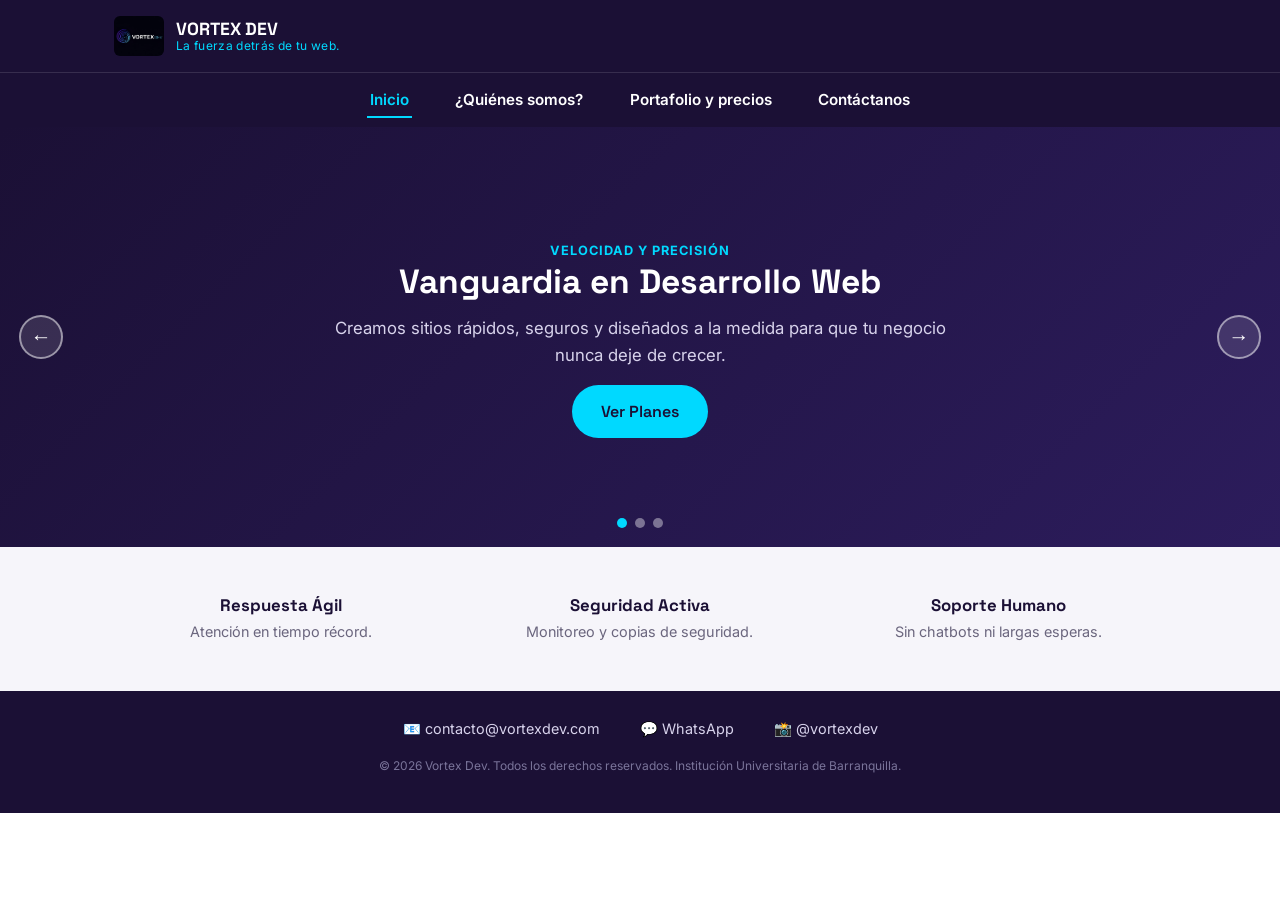
==== index.html @ 2e72b9de "Add files via upload" ====
<!DOCTYPE html>
<html lang="es">
<head>
  <meta charset="UTF-8">
  <meta name="viewport" content="width=device-width, initial-scale=1.0">
  <title>Vortex Dev - La fuerza detrás de tu web</title>
  <link rel="stylesheet" href="styles.css">
  <!-- Fuentes de Google -->
  <link rel="preconnect" href="https://fonts.googleapis.com">
  <link rel="preconnect" href="https://fonts.gstatic.com" crossorigin>
  <link href="https://fonts.googleapis.com/css2?family=Inter:wght@400;500;600&family=Space+Grotesk:wght@500;700&display=swap" rel="stylesheet">
</head>
<body>

  <!-- HEADER Y NAVEGACIÓN -->
  <header class="site-header">
    <div class="top-bar">
      <div class="brand">
        <img src="logo.jpg" alt="Vortex Dev Logo" onerror="this.style.display='none'">
        <div class="brand-text">
          <span class="brand-name">VORTEX DEV</span>
          <span class="brand-tagline">La fuerza detrás de tu web.</span>
        </div>
      </div>
      <button class="nav-toggle" aria-label="Abrir menú" id="navToggle">☰</button>
    </div>
    
    <nav class="main-nav">
      <ul id="navMenu">
        <li><a href="index.html" aria-current="page">Inicio</a></li>
        <li><a href="quienes-somos.html">¿Quiénes somos?</a></li>
        <li><a href="portafolio.html">Portafolio y precios</a></li>
        <li><a href="contacto.html">Contáctanos</a></li>
      </ul>
    </nav>
  </header>

  <!-- CARRUSEL -->
  <main>
    <section class="hero-carousel">
      <div class="hero-track" id="carouselTrack">
        
        
        <div class="hero-slide hero-slide-1">
          <div class="hero-content">
            <span class="hero-eyebrow">Velocidad y Precisión</span>
            <h2>Vanguardia en Desarrollo Web</h2>
            <p>Creamos sitios rápidos, seguros y diseñados a la medida para que tu negocio nunca deje de crecer.</p>
            <a href="portafolio.html" class="btn btn-primary">Ver Planes</a>
          </div>
        </div>

        
        <div class="hero-slide hero-slide-2">
          <div class="hero-content">
            <span class="hero-eyebrow">Cuidado Continuo</span>
            <h2>Soporte Técnico en menos de 2 Horas</h2>
            <p>Nos encargamos del monitoreo, copias de seguridad y optimización constante de tu plataforma.</p>
            <a href="contacto.html" class="btn btn-outline">Saber Más</a>
          </div>
        </div>

        
        <div class="hero-slide hero-slide-testimonials" onclick="window.location.href='testimonios.html'">
          <div class="hero-content">
            <span class="hero-eyebrow">Opiniones de Clientes</span>
            <h2>Escucha la opinión de nuestros clientes satisfechos</h2>
            <p>Haz clic aquí para ver por qué más empresas confían el motor de su negocio digital en nosotros.</p>
            <button class="btn btn-primary">Ver Testimonios</button>
          </div>
        </div>

      </div>

      <!-- Controles del carrusel -->
      <button class="hero-arrow hero-arrow-left" id="prevBtn" aria-label="Anterior">←</button>
      <button class="hero-arrow hero-arrow-right" id="nextBtn" aria-label="Siguiente">→</button>

      <!-- Circulos inferiores -->
      <div class="hero-dots">
        <button class="hero-dot" aria-current="true" data-slide="0"></button>
        <button class="hero-dot" data-slide="1"></button>
        <button class="hero-dot" data-slide="2"></button>
      </div>
    </section>

    <!-- Info bajo el carrusel -->
    <section class="value-strip">
      <div class="container value-grid">
        <div class="value-item">
          <h3>Respuesta Ágil</h3>
          <p>Atención en tiempo récord.</p>
        </div>
        <div class="value-item">
          <h3>Seguridad Activa</h3>
          <p>Monitoreo y copias de seguridad.</p>
        </div>
        <div class="value-item">
          <h3>Soporte Humano</h3>
          <p>Sin chatbots ni largas esperas.</p>
        </div>
      </div>
    </section>
  </main>

  <!-- FOOTER -->
  <footer class="site-footer">
    <div class="footer-links">
      <a href="mailto:contacto@vortexdev.com">📧 contacto@vortexdev.com</a>
      <a href="https://wa.me/573000000000" target="_blank">💬 WhatsApp</a>
      <a href="https://instagram.com/vortexdev" target="_blank">📸 @vortexdev</a>
    </div>
    <p class="footer-note">© 2026 Vortex Dev. Todos los derechos reservados. Institución Universitaria de Barranquilla.</p>
  </footer>

  <script src="script.js"></script>
</body>
</html>
---- styles.css ----
/* ===========================================================
   VORTEX DEV — Hoja de estilos principal
   -----------------------------------------------------------
   Está organizada en secciones para que sea fácil de encontrar
   lo que quieras cambiar:
     1. Variables de marca (colores, tipografía)
     2. Estilos generales (reset básico, tipografía)
     3. Header y navegación
     4. Footer
     5. Botones y componentes reutilizables
     6. Página de inicio (carrusel)
     7. Página "Quiénes somos"
     8. Página "Portafolio y precios"
     9. Página "Contáctanos"
    10. Página "Testimonios"
    11. Responsive (pantallas pequeñas)
   =========================================================== */

/* 1. VARIABLES DE MARCA
   Cambia estos valores y se actualiza todo el sitio. */
:root {
  --navy: #1b1035;        /* Violeta Espacial (color principal) */
  --navy-light: #241a45;  /* Violeta un poco más claro, para tarjetas sobre fondo oscuro */
  --cyan: #00d9ff;        /* Cian Eléctrico (color de acento) */
  --white: #ffffff;
  --bg-light: #f6f5fa;    /* Fondo claro para secciones sobre blanco */
  --text-dark: #241f36;
  --text-muted: #6b667e;
  --border-light: #e3e0f0;

  --font-heading: "Space Grotesk", "Segoe UI", Arial, sans-serif;
  --font-body: "Inter", "Segoe UI", Arial, sans-serif;

  --radius: 14px;
  --max-width: 1100px;
}

/* 2. ESTILOS GENERALES */
* {
  box-sizing: border-box;
}

html {
  scroll-behavior: smooth;
}

body {
  margin: 0;
  font-family: var(--font-body);
  color: var(--text-dark);
  background: var(--white);
  line-height: 1.6;
}

h1, h2, h3, h4 {
  font-family: var(--font-heading);
  color: var(--navy);
  line-height: 1.2;
  margin: 0 0 0.5em 0;
}

p {
  margin: 0 0 1em 0;
}

a {
  color: inherit;
  text-decoration: none;
}

img {
  max-width: 100%;
  display: block;
}

.container {
  max-width: var(--max-width);
  margin: 0 auto;
  padding: 0 1.5rem;
}

.section {
  padding: 4rem 0;
}

.section-title {
  text-align: center;
  font-size: 2rem;
  margin-bottom: 0.5rem;
}

.section-subtitle {
  text-align: center;
  color: var(--text-muted);
  max-width: 640px;
  margin: 0 auto 3rem auto;
}

/* Respeta a las personas que prefieren menos animación */
@media (prefers-reduced-motion: reduce) {
  * {
    animation-duration: 0.01ms !important;
    transition-duration: 0.01ms !important;
    scroll-behavior: auto !important;
  }
}

/* Contorno de foco visible para navegación con teclado */
a:focus-visible,
button:focus-visible,
input:focus-visible,
textarea:focus-visible {
  outline: 3px solid var(--cyan);
  outline-offset: 2px;
}

/* 3. HEADER Y NAVEGACIÓN */
.site-header {
  background: var(--navy);
  color: var(--white);
}

.top-bar {
  display: flex;
  align-items: center;
  justify-content: space-between;
  padding: 1rem 1.5rem;
  max-width: var(--max-width);
  margin: 0 auto;
}

.brand {
  display: flex;
  align-items: center;
  gap: 0.75rem;
}

.brand img {
  height: 40px;
  width: auto;
  border-radius: 6px;
}

.brand-text {
  display: flex;
  flex-direction: column;
  line-height: 1.1;
}

.brand-name {
  font-family: var(--font-heading);
  font-weight: 700;
  font-size: 1.1rem;
}

.brand-tagline {
  font-size: 0.75rem;
  color: var(--cyan);
  letter-spacing: 0.03em;
}

.main-nav {
  border-top: 1px solid rgba(255, 255, 255, 0.12);
}

.main-nav ul {
  list-style: none;
  display: flex;
  justify-content: center;
  gap: 2.5rem;
  margin: 0;
  padding: 0.9rem 1.5rem;
  max-width: var(--max-width);
  margin: 0 auto;
}

.main-nav a {
  font-weight: 600;
  font-size: 0.95rem;
  padding: 0.4rem 0.2rem;
  border-bottom: 2px solid transparent;
  transition: border-color 0.2s ease, color 0.2s ease;
}

.main-nav a:hover,
.main-nav a:focus-visible,
.main-nav a[aria-current="page"] {
  color: var(--cyan);
  border-bottom-color: var(--cyan);
}

/* Menú móvil (hamburguesa) */
.nav-toggle {
  display: none;
  background: none;
  border: none;
  color: var(--white);
  font-size: 1.6rem;
  cursor: pointer;
}

/* 4. FOOTER */
.site-footer {
  background: var(--navy);
  color: var(--white);
  padding: 1.6rem 1.5rem;
}

.footer-links {
  max-width: var(--max-width);
  margin: 0 auto;
  display: flex;
  flex-wrap: wrap;
  justify-content: center;
  gap: 2.5rem;
}

.footer-links a {
  display: flex;
  align-items: center;
  gap: 0.5rem;
  font-size: 0.9rem;
  color: #d8d3ec;
  transition: color 0.2s ease;
}

.footer-links a:hover,
.footer-links a:focus-visible {
  color: var(--cyan);
}

.footer-note {
  text-align: center;
  font-size: 0.75rem;
  color: #7a749a;
  margin-top: 1rem;
}

/* 5. BOTONES Y COMPONENTES REUTILIZABLES */
.btn {
  display: inline-block;
  padding: 0.85rem 1.8rem;
  border-radius: 999px;
  font-weight: 600;
  font-family: var(--font-heading);
  border: none;
  cursor: pointer;
  transition: transform 0.15s ease, box-shadow 0.15s ease;
}

.btn:hover {
  transform: translateY(-2px);
}

.btn-primary {
  background: var(--cyan);
  color: var(--navy);
}

.btn-primary:hover {
  box-shadow: 0 8px 20px rgba(0, 217, 255, 0.35);
}

.btn-outline {
  background: transparent;
  color: var(--white);
  border: 2px solid var(--white);
}

.btn-outline:hover {
  background: var(--white);
  color: var(--navy);
}

.card {
  background: var(--white);
  border: 1px solid var(--border-light);
  border-radius: var(--radius);
  padding: 1.5rem;
}

/* Círculo decorativo con número/inicial (inspirado en el isotipo de espiral) */
.badge-circle {
  width: 46px;
  height: 46px;
  border-radius: 50%;
  background: var(--cyan);
  color: var(--navy);
  display: flex;
  align-items: center;
  justify-content: center;
  font-family: var(--font-heading);
  font-weight: 700;
  flex-shrink: 0;
}

/* 6. PÁGINA DE INICIO — CARRUSEL */
.hero-carousel {
  position: relative;
  overflow: hidden;
  background: var(--navy);
}

.hero-track {
  display: flex;
  transition: transform 0.5s ease-in-out;
}

.hero-slide {
  min-width: 100%;
  display: flex;
  align-items: center;
  justify-content: center;
  text-align: center;
  padding: 5rem 2rem;
  min-height: 420px;
}

.hero-slide-1 {
  background: linear-gradient(135deg, #1b1035 0%, #2c1c5c 100%);
}

.hero-slide-2 {
  background: linear-gradient(135deg, #241a45 0%, #1b1035 100%);
}

.hero-slide-3 {
  background: linear-gradient(135deg, #00293a 0%, #1b1035 70%);
}

.hero-content {
  max-width: 620px;
}

.hero-eyebrow {
  color: var(--cyan);
  font-weight: 700;
  letter-spacing: 0.08em;
  font-size: 0.8rem;
  text-transform: uppercase;
  margin-bottom: 0.75rem;
}

.hero-content h2 {
  color: var(--white);
  font-size: 2.1rem;
  margin-bottom: 0.75rem;
}

.hero-content p {
  color: #d8d3ec;
  font-size: 1.05rem;
}

/* El slide de testimonios se destaca a propósito: más llamativo,
   con el color cian de fondo para que invite a hacer clic. */
.hero-slide-testimonials {
  background: linear-gradient(135deg, #00d9ff 0%, #00a6c7 100%);
  cursor: pointer;
}

.hero-slide-testimonials .hero-eyebrow {
  color: var(--navy);
}

.hero-slide-testimonials h2,
.hero-slide-testimonials p {
  color: var(--navy);
}

.hero-slide-testimonials .btn-primary {
  background: var(--navy);
  color: var(--white);
  font-size: 1.05rem;
  padding: 1rem 2.2rem;
}

.hero-slide-testimonials .btn-primary:hover {
  box-shadow: 0 8px 20px rgba(27, 16, 53, 0.4);
}

.hero-arrow {
  position: absolute;
  top: 50%;
  transform: translateY(-50%);
  background: rgba(255, 255, 255, 0.12);
  border: 2px solid rgba(255, 255, 255, 0.5);
  color: var(--white);
  width: 44px;
  height: 44px;
  border-radius: 50%;
  font-size: 1.3rem;
  cursor: pointer;
  display: flex;
  align-items: center;
  justify-content: center;
  z-index: 2;
  transition: background 0.2s ease;
}

.hero-arrow:hover,
.hero-arrow:focus-visible {
  background: rgba(255, 255, 255, 0.28);
}

.hero-arrow-left {
  left: 1.2rem;
}

.hero-arrow-right {
  right: 1.2rem;
}

.hero-dots {
  position: absolute;
  bottom: 1.2rem;
  left: 50%;
  transform: translateX(-50%);
  display: flex;
  gap: 0.5rem;
  z-index: 2;
}

.hero-dot {
  width: 10px;
  height: 10px;
  border-radius: 50%;
  background: rgba(255, 255, 255, 0.4);
  border: none;
  cursor: pointer;
  padding: 0;
}

.hero-dot[aria-current="true"] {
  background: var(--cyan);
}

/* Sección corta con la propuesta de valor, debajo del carrusel */
.value-strip {
  background: var(--bg-light);
  padding: 3rem 0;
}

.value-grid {
  display: grid;
  grid-template-columns: repeat(3, 1fr);
  gap: 1.5rem;
}

.value-item {
  text-align: center;
}

.value-item h3 {
  font-size: 1.05rem;
  margin-bottom: 0.3rem;
}

.value-item p {
  color: var(--text-muted);
  font-size: 0.9rem;
  margin: 0;
}

/* 7. PÁGINA "QUIÉNES SOMOS" */
.page-hero {
  background: var(--navy);
  color: var(--white);
  padding: 3rem 0;
  text-align: center;
}

.page-hero h1 {
  color: var(--white);
  font-size: 2.2rem;
}

.page-hero p {
  color: #d8d3ec;
  max-width: 600px;
  margin: 0 auto;
}

.mission-vision {
  display: grid;
  grid-template-columns: 1fr 1fr;
  gap: 1.5rem;
  margin-bottom: 3rem;
}

.mission-vision .card h3 {
  display: flex;
  align-items: center;
  gap: 0.75rem;
}

.team-grid {
  display: grid;
  grid-template-columns: repeat(5, 1fr);
  gap: 1.5rem;
  margin-bottom: 3rem;
}

.team-member {
  text-align: center;
}

.photo-placeholder {
  aspect-ratio: 1 / 1;
  border: 2px dashed var(--border-light);
  border-radius: var(--radius);
  display: flex;
  align-items: center;
  justify-content: center;
  color: var(--text-muted);
  font-size: 0.75rem;
  text-align: center;
  padding: 0.5rem;
  margin-bottom: 0.6rem;
  background: var(--bg-light);
}

.team-member h4 {
  font-size: 0.95rem;
  margin-bottom: 0.1rem;
}

.team-member span {
  font-size: 0.8rem;
  color: var(--text-muted);
}

.big-photo-placeholder {
  aspect-ratio: 21 / 9;
  border: 2px dashed var(--border-light);
  border-radius: var(--radius);
  display: flex;
  align-items: center;
  justify-content: center;
  color: var(--text-muted);
  background: var(--bg-light);
  font-family: var(--font-heading);
  font-weight: 600;
  letter-spacing: 0.03em;
}

.values-grid {
  display: grid;
  grid-template-columns: repeat(5, 1fr);
  gap: 1.2rem;
  margin-top: 3rem;
}

.value-card {
  text-align: center;
  padding: 1.2rem 0.8rem;
}

.value-card .badge-circle {
  margin: 0 auto 0.8rem auto;
}

.value-card h4 {
  font-size: 0.95rem;
  margin-bottom: 0.3rem;
}

.value-card p {
  font-size: 0.82rem;
  color: var(--text-muted);
  margin: 0;
}

/* 8. PÁGINA "PORTAFOLIO Y PRECIOS" */
.pricing-table-wrap {
  overflow-x: auto;
  margin-bottom: 3rem;
  border: 1px solid var(--border-light);
  border-radius: var(--radius);
}

table.pricing-table {
  width: 100%;
  border-collapse: collapse;
  min-width: 640px;
}

.pricing-table th,
.pricing-table td {
  padding: 1rem 1.2rem;
  text-align: left;
  border-bottom: 1px solid var(--border-light);
}

.pricing-table thead th {
  background: var(--navy);
  color: var(--white);
  font-family: var(--font-heading);
}

.pricing-table tbody tr:nth-child(even) {
  background: var(--bg-light);
}

.pricing-table tbody tr:last-child td {
  border-bottom: none;
}

.pricing-table td.price {
  font-weight: 700;
  color: var(--navy);
  white-space: nowrap;
}

.diff-grid {
  display: grid;
  grid-template-columns: repeat(3, 1fr);
  gap: 1.5rem;
}

.diff-card {
  text-align: center;
}

.diff-card .badge-circle {
  margin: 0 auto 1rem auto;
}

/* 9. PÁGINA "CONTÁCTANOS" */
.contact-wrap {
  display: flex;
  justify-content: center;
  padding: 2rem 0 4rem 0;
}

.contact-form {
  width: 100%;
  max-width: 560px;
  background: var(--bg-light);
  border: 1px solid var(--border-light);
  border-radius: 20px;
  padding: 2.5rem;
}

.contact-form h2 {
  text-align: center;
  margin-bottom: 0.3rem;
}

.contact-form .form-note {
  text-align: center;
  color: var(--text-muted);
  font-size: 0.9rem;
  margin-bottom: 1.8rem;
}

.form-group {
  margin-bottom: 1.3rem;
}

.form-group label {
  display: block;
  font-weight: 600;
  font-size: 0.9rem;
  margin-bottom: 0.4rem;
  color: var(--navy);
}

.form-group input,
.form-group textarea {
  width: 100%;
  padding: 0.8rem 1rem;
  border: 1px solid var(--border-light);
  border-radius: 10px;
  font-family: var(--font-body);
  font-size: 0.95rem;
  background: var(--white);
}

.form-group input:focus,
.form-group textarea:focus {
  outline: none;
  border-color: var(--cyan);
  box-shadow: 0 0 0 3px rgba(0, 217, 255, 0.2);
}

.form-error {
  color: #c0392b;
  font-size: 0.8rem;
  margin-top: 0.3rem;
  min-height: 1em;
}

.contact-form .btn {
  width: 100%;
  font-size: 1rem;
}

.form-status {
  margin-top: 1.2rem;
  padding: 0.9rem 1rem;
  border-radius: 10px;
  font-size: 0.9rem;
  text-align: center;
  display: none;
}

.form-status.visible {
  display: block;
}

.form-status.success {
  background: #e5f9ec;
  color: #0f7a3d;
  border: 1px solid #b6ecc9;
}

/* 10. PÁGINA "TESTIMONIOS" */
.testimonials-grid {
  display: grid;
  grid-template-columns: repeat(3, 1fr);
  gap: 1.6rem;
}

.testimonial-card {
  display: flex;
  flex-direction: column;
  gap: 1rem;
}

.testimonial-photo {
  width: 64px;
  height: 64px;
  border-radius: 50%;
  border: 2px dashed var(--border-light);
  background: var(--bg-light);
  display: flex;
  align-items: center;
  justify-content: center;
  font-size: 0.65rem;
  color: var(--text-muted);
  text-align: center;
}

.testimonial-quote {
  font-style: italic;
  color: var(--text-dark);
}

.testimonial-name {
  font-weight: 700;
  color: var(--navy);
  font-size: 0.9rem;
}

.testimonial-role {
  font-size: 0.8rem;
  color: var(--text-muted);
}

.testimonial-header {
  display: flex;
  align-items: center;
  gap: 0.9rem;
}

/* 11. RESPONSIVE — pantallas medianas y pequeñas */
@media (max-width: 900px) {
  .team-grid,
  .values-grid {
    grid-template-columns: repeat(3, 1fr);
  }

  .testimonials-grid,
  .diff-grid,
  .value-grid {
    grid-template-columns: repeat(2, 1fr);
  }

  .mission-vision {
    grid-template-columns: 1fr;
  }
}

@media (max-width: 640px) {
  .main-nav ul {
    display: none;
    flex-direction: column;
    gap: 0;
    text-align: center;
  }

  .main-nav ul.open {
    display: flex;
  }

  .main-nav a {
    display: block;
    padding: 0.8rem;
    border-bottom: 1px solid rgba(255, 255, 255, 0.08);
  }

  .nav-toggle {
    display: block;
  }

  .team-grid,
  .values-grid,
  .testimonials-grid,
  .diff-grid,
  .value-grid {
    grid-template-columns: repeat(2, 1fr);
  }

  .hero-content h2 {
    font-size: 1.6rem;
  }

  .hero-slide {
    padding: 3.5rem 1.2rem;
    min-height: 360px;
  }

  .contact-form {
    padding: 1.8rem;
  }
}

@media (max-width: 420px) {
  .team-grid,
  .values-grid,
  .testimonials-grid,
  .diff-grid,
  .value-grid {
    grid-template-columns: 1fr 1fr;
  }
}
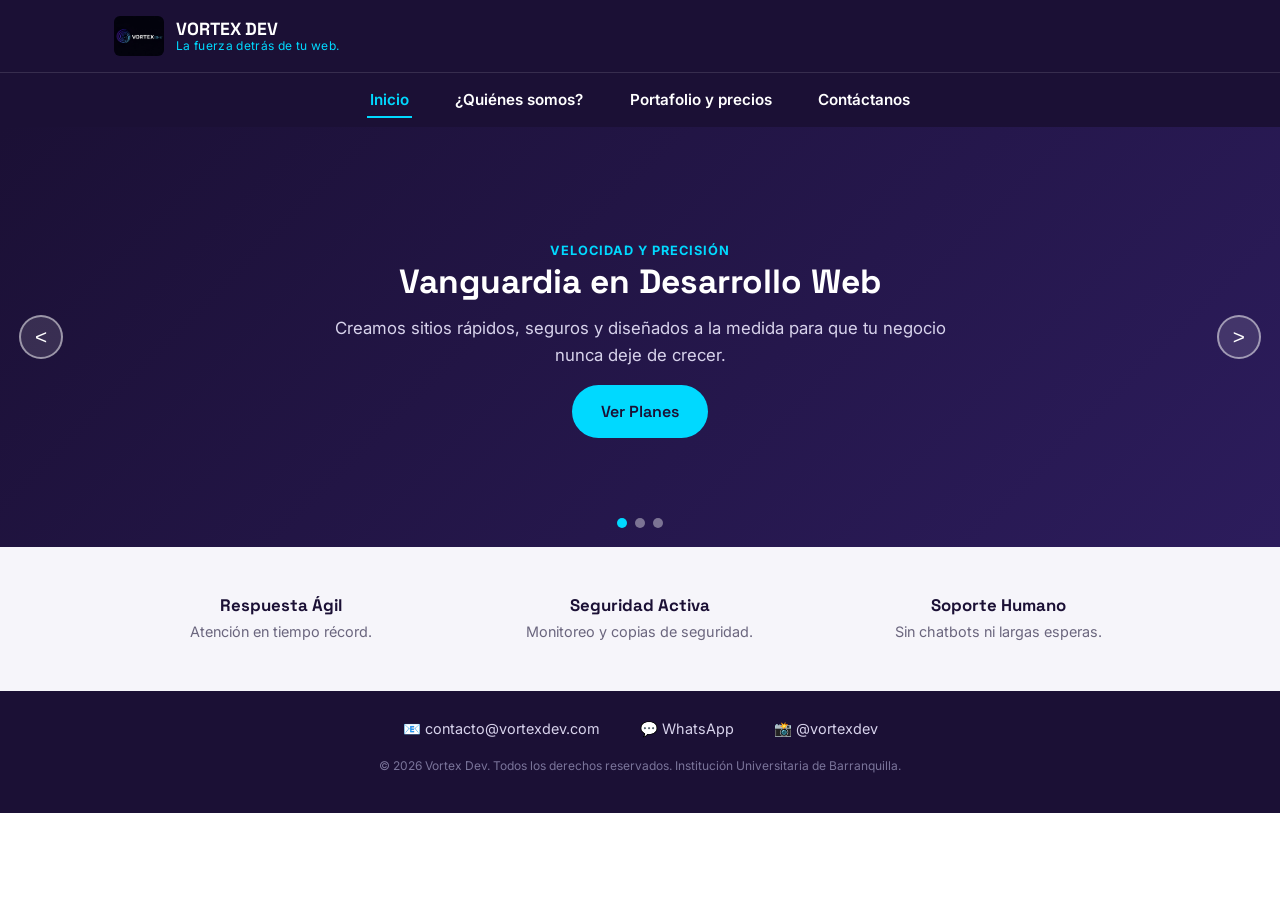
==== commit 7cd8838f: "Fix HTML encoding issues in index.html" ====
--- a/index.html
+++ b/index.html
@@ -73,8 +73,8 @@
       </div>
 
       <!-- Controles del carrusel -->
-      <button class="hero-arrow hero-arrow-left" id="prevBtn" aria-label="Anterior">←</button>
-      <button class="hero-arrow hero-arrow-right" id="nextBtn" aria-label="Siguiente">→</button>
+      <button class="hero-arrow hero-arrow-left" id="prevBtn" aria-label="Anterior"><</button>
+      <button class="hero-arrow hero-arrow-right" id="nextBtn" aria-label="Siguiente">></button>
 
       <!-- Circulos inferiores -->
       <div class="hero-dots">
@@ -115,4 +115,4 @@
 
   <script src="script.js"></script>
 </body>
-</html>+</html>
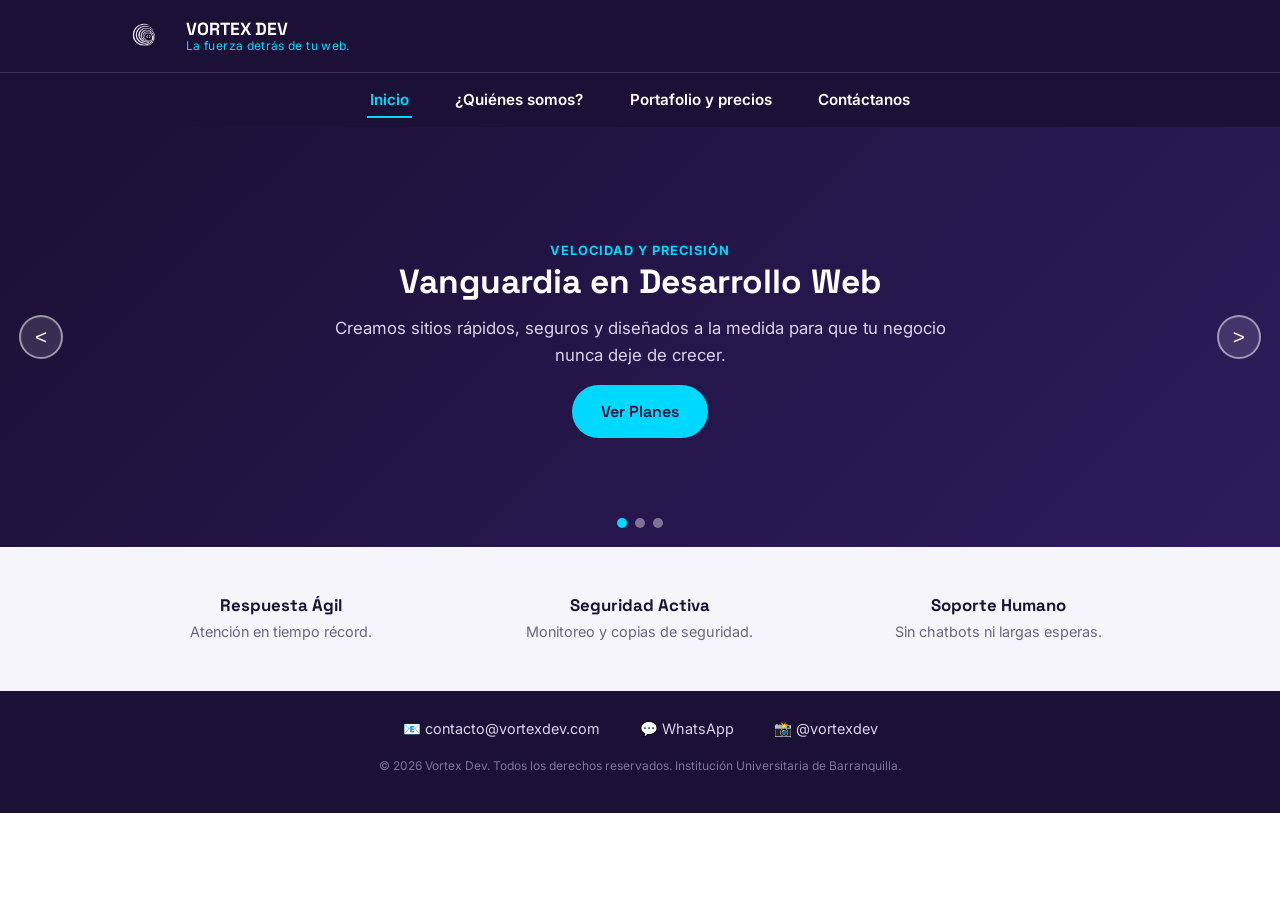
==== commit dc003fcf: "Update index.html" ====
--- a/index.html
+++ b/index.html
@@ -16,7 +16,7 @@
   <header class="site-header">
     <div class="top-bar">
       <div class="brand">
-        <img src="logo.jpg" alt="Vortex Dev Logo" onerror="this.style.display='none'">
+        <img src="logo.png" alt="Vortex Dev Logo" onerror="this.style.display='none'">
         <div class="brand-text">
           <span class="brand-name">VORTEX DEV</span>
           <span class="brand-tagline">La fuerza detrás de tu web.</span>
@@ -107,8 +107,8 @@
   <footer class="site-footer">
     <div class="footer-links">
       <a href="mailto:contacto@vortexdev.com">📧 contacto@vortexdev.com</a>
-      <a href="https://wa.me/573000000000" target="_blank">💬 WhatsApp</a>
-      <a href="https://instagram.com/vortexdev" target="_blank">📸 @vortexdev</a>
+      <a href="https://wa.me/573053309269" target="_blank">💬 WhatsApp</a>
+      <a href="https://www.instagram.com/vortexdevbaq/" target="_blank">📸 @vortexdev</a>
     </div>
     <p class="footer-note">© 2026 Vortex Dev. Todos los derechos reservados. Institución Universitaria de Barranquilla.</p>
   </footer>
